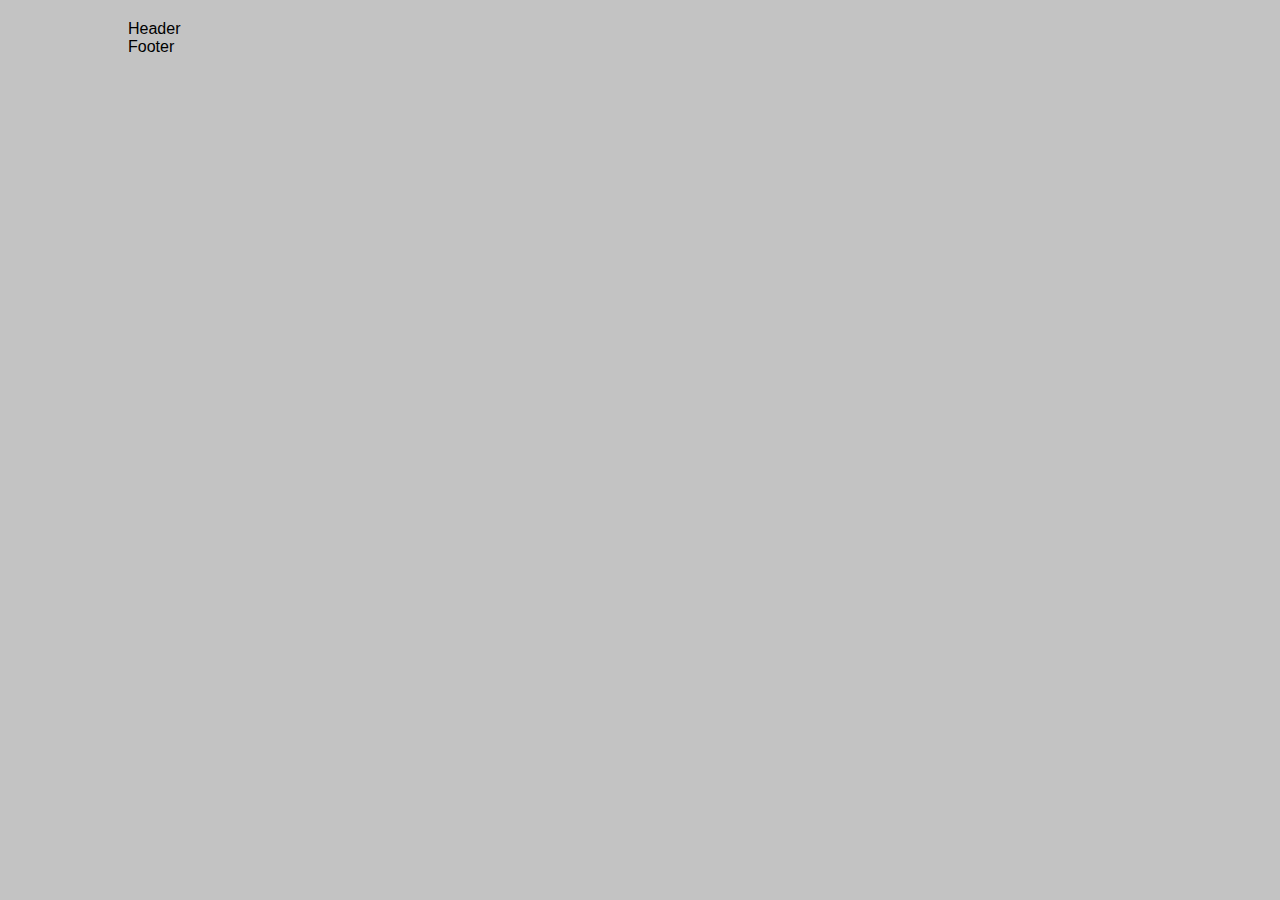
==== index.html @ 24248e2c "Add normalize.css and include it in HTML" ====
<!DOCTYPE html>
<html lang="en">

<head>
  <meta charset="UTF-8">
  <meta http-equiv="X-UA-Compatible" content="IE=edge">
  <meta name="viewport" content="width=device-width, initial-scale=1.0">
  <title>Document</title>
  <link rel="stylesheet" href="css/normalize.css" />
  <link rel="stylesheet" href="css/style.css" />
</head>

<body>
  <header>Header</header>
  <main></main>
  <footer>Footer</footer>
  <script src="js/script.js"></script>
</body>

</html>
---- css/style.css ----
body {
  width: 80%;
  margin: 20px auto;
  font-family: 'Segoe UI', Tahoma, Geneva, Verdana, sans-serif;
  background-color: #c3c3c3;
}

h1,
h2,
h3,
h4,
h5,
h6 {
  text-align: center;
}

img {
  display: block;
  margin: 0 auto;
}

button {
  display: block;
  margin: auto;
  padding: 5px 20px;
  border-color: #fff;
}

a[href*="google"] {
  display: block;
  text-align: center;
  font-size: 18px;
  color: #ED3A3B;
}
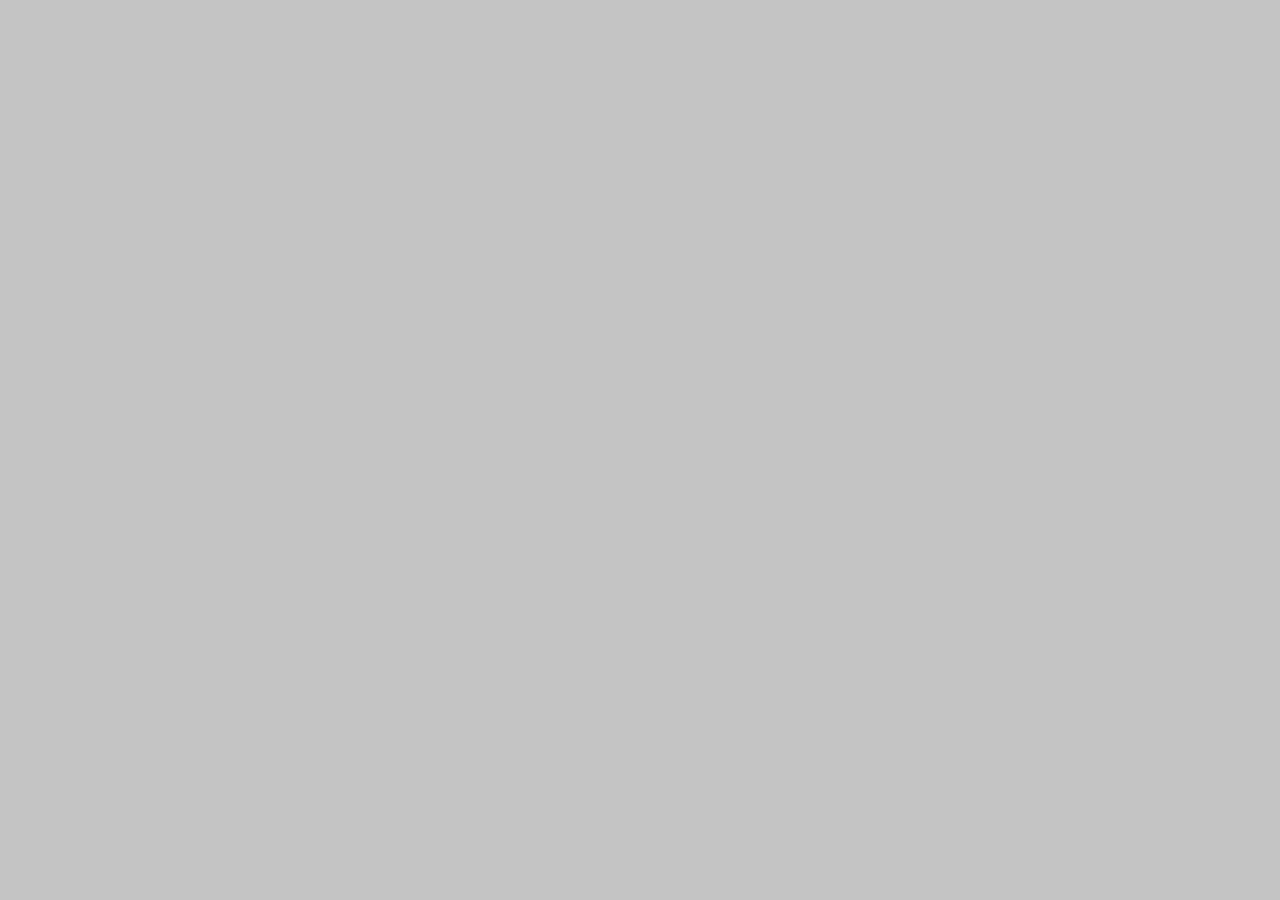
==== commit 8a62e4be: "Remove unnecessary HTML elements" ====
--- a/index.html
+++ b/index.html
@@ -11,10 +11,7 @@
 </head>
 
 <body>
-  <header>Header</header>
-  <main></main>
-  <footer>Footer</footer>
-  <script src="js/script.js"></script>
+
 </body>
 
 </html>
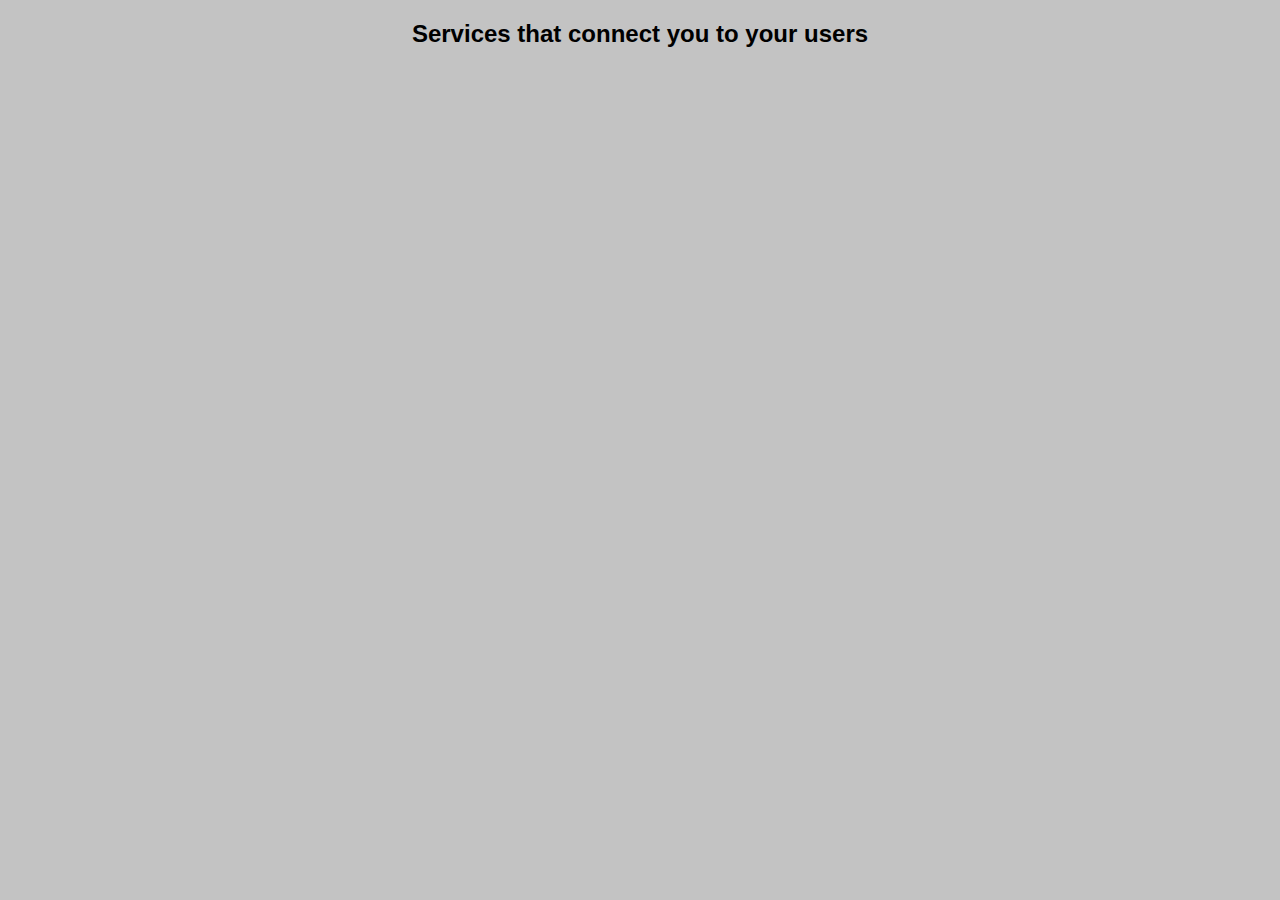
==== commit dc6df620: "Add basic structure" ====
--- a/index.html
+++ b/index.html
@@ -11,7 +11,12 @@
 </head>
 
 <body>
-
+  <section class="services">
+    <div class="container">
+      <h2>Services that connect you to your users</h2>
+      <div class="services-flex"></div>
+    </div>
+  </section>
 </body>
 
 </html>
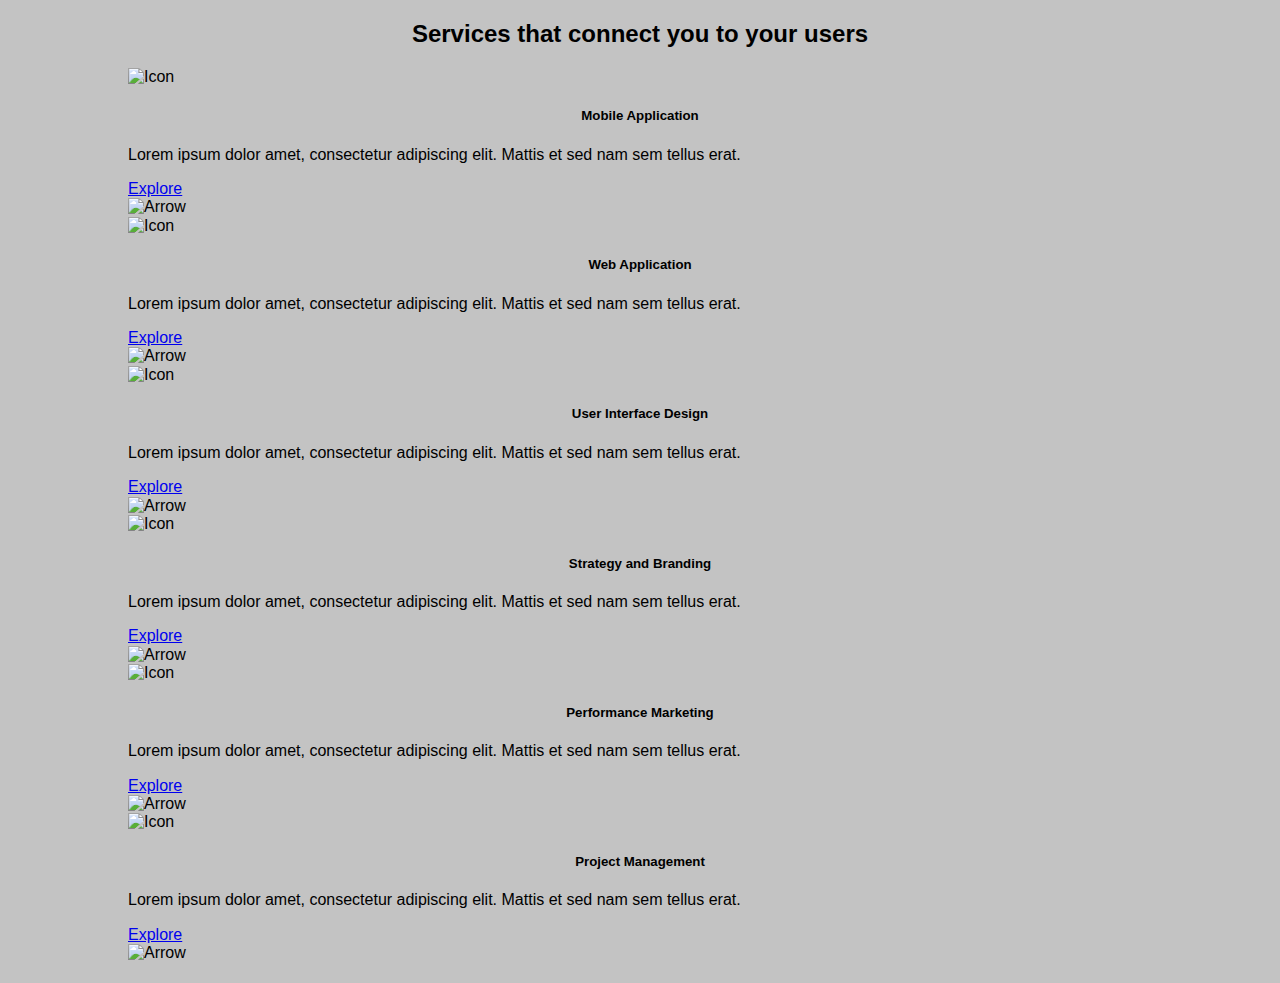
==== commit 28d77986: "Add flex-elements for cards" ====
--- a/index.html
+++ b/index.html
@@ -14,7 +14,69 @@
   <section class="services">
     <div class="container">
       <h2>Services that connect you to your users</h2>
-      <div class="services-flex"></div>
+      <div class="services-flex">
+
+        <div class="services-flex__item">
+          <img src="img/01.svg" alt="Icon">
+          <h5>Mobile Application</h5>
+          <p>Lorem ipsum dolor amet, consectetur adipiscing elit. Mattis et sed nam sem tellus erat.</p>
+          <div class='link-flex'>
+            <a href="#">Explore</a>
+            <img src="img/arrow-violet.svg" alt="Arrow">
+          </div>
+        </div>
+
+        <div class="services-flex__item">
+          <img src="img/02.svg" alt="Icon">
+          <h5>Web Application</h5>
+          <p>Lorem ipsum dolor amet, consectetur adipiscing elit. Mattis et sed nam sem tellus erat.</p>
+          <div class='link-flex'>
+            <a href="#">Explore</a>
+            <img src="img/arrow-violet.svg" alt="Arrow">
+          </div>
+        </div>
+
+        <div class="services-flex__item">
+          <img src="img/03.svg" alt="Icon">
+          <h5>User Interface Design</h5>
+          <p>Lorem ipsum dolor amet, consectetur adipiscing elit. Mattis et sed nam sem tellus erat.</p>
+          <div class='link-flex'>
+            <a href="#">Explore</a>
+            <img src="img/arrow-violet.svg" alt="Arrow">
+          </div>
+        </div>
+
+        <div class="services-flex__item">
+          <img src="img/04.svg" alt="Icon">
+          <h5>Strategy and Branding</h5>
+          <p>Lorem ipsum dolor amet, consectetur adipiscing elit. Mattis et sed nam sem tellus erat.</p>
+          <div class='link-flex'>
+            <a href="#">Explore</a>
+            <img src="img/arrow-violet.svg" alt="Arrow">
+          </div>
+        </div>
+
+        <div class="services-flex__item">
+          <img src="img/05.svg" alt="Icon">
+          <h5>Performance Marketing</h5>
+          <p>Lorem ipsum dolor amet, consectetur adipiscing elit. Mattis et sed nam sem tellus erat.</p>
+          <div class='link-flex'>
+            <a href="#">Explore</a>
+            <img src="img/arrow-violet.svg" alt="Arrow">
+          </div>
+        </div>
+
+        <div class="services-flex__item">
+          <img src="img/06.svg" alt="Icon">
+          <h5>Project Management</h5>
+          <p>Lorem ipsum dolor amet, consectetur adipiscing elit. Mattis et sed nam sem tellus erat.</p>
+          <div class='link-flex'>
+            <a href="#">Explore</a>
+            <img src="img/arrow-violet.svg" alt="Arrow">
+          </div>
+        </div>
+
+      </div>
     </div>
   </section>
 </body>
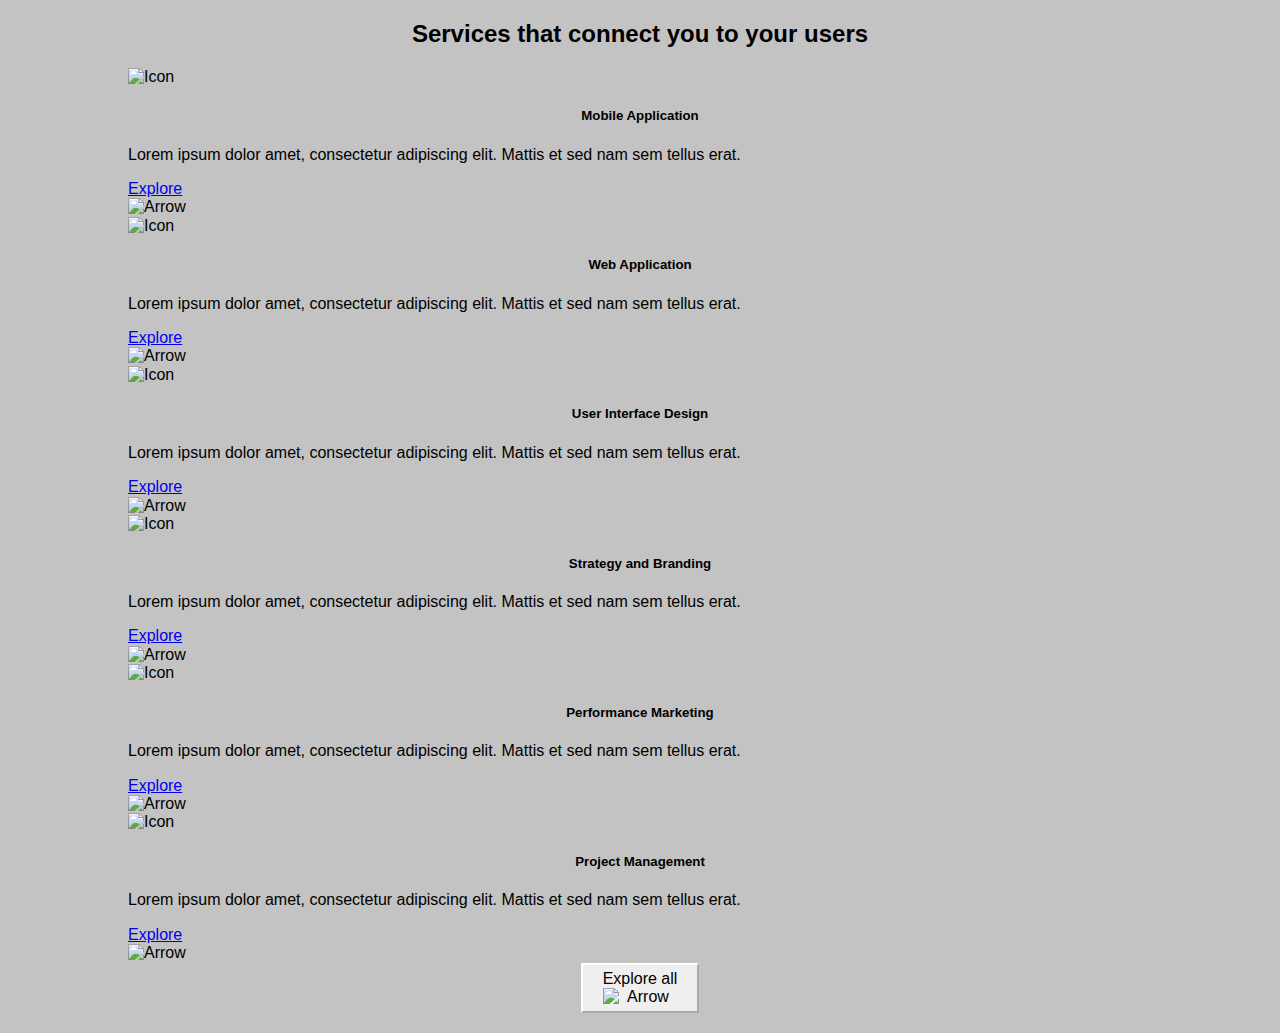
==== commit d624e150: "Add  button" ====
--- a/index.html
+++ b/index.html
@@ -75,10 +75,17 @@
             <img src="img/arrow-violet.svg" alt="Arrow">
           </div>
         </div>
-
+      </div>
+      <!--button -->
+      <div class="button-flex">
+        <button>
+          Explore all
+          <img src="img/arrow-white.svg" alt="Arrow">
+        </button>
       </div>
     </div>
   </section>
+
 </body>
 
 </html>
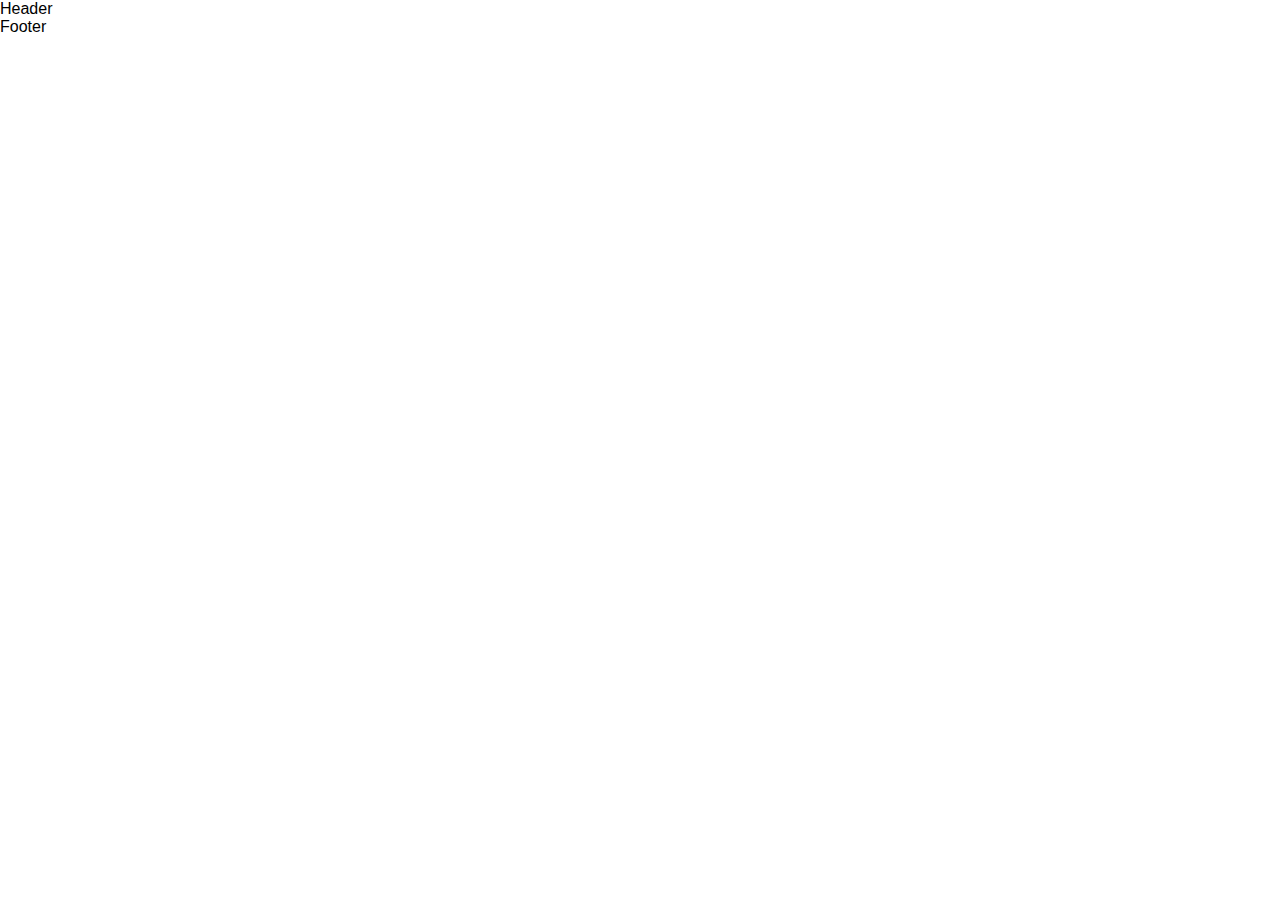
==== commit 58fdb34a: "Add normalize.css" ====
--- a/index.html
+++ b/index.html
@@ -11,81 +11,10 @@
 </head>
 
 <body>
-  <section class="services">
-    <div class="container">
-      <h2>Services that connect you to your users</h2>
-      <div class="services-flex">
-
-        <div class="services-flex__item">
-          <img src="img/01.svg" alt="Icon">
-          <h5>Mobile Application</h5>
-          <p>Lorem ipsum dolor amet, consectetur adipiscing elit. Mattis et sed nam sem tellus erat.</p>
-          <div class='link-flex'>
-            <a href="#">Explore</a>
-            <img src="img/arrow-violet.svg" alt="Arrow">
-          </div>
-        </div>
-
-        <div class="services-flex__item">
-          <img src="img/02.svg" alt="Icon">
-          <h5>Web Application</h5>
-          <p>Lorem ipsum dolor amet, consectetur adipiscing elit. Mattis et sed nam sem tellus erat.</p>
-          <div class='link-flex'>
-            <a href="#">Explore</a>
-            <img src="img/arrow-violet.svg" alt="Arrow">
-          </div>
-        </div>
-
-        <div class="services-flex__item">
-          <img src="img/03.svg" alt="Icon">
-          <h5>User Interface Design</h5>
-          <p>Lorem ipsum dolor amet, consectetur adipiscing elit. Mattis et sed nam sem tellus erat.</p>
-          <div class='link-flex'>
-            <a href="#">Explore</a>
-            <img src="img/arrow-violet.svg" alt="Arrow">
-          </div>
-        </div>
-
-        <div class="services-flex__item">
-          <img src="img/04.svg" alt="Icon">
-          <h5>Strategy and Branding</h5>
-          <p>Lorem ipsum dolor amet, consectetur adipiscing elit. Mattis et sed nam sem tellus erat.</p>
-          <div class='link-flex'>
-            <a href="#">Explore</a>
-            <img src="img/arrow-violet.svg" alt="Arrow">
-          </div>
-        </div>
-
-        <div class="services-flex__item">
-          <img src="img/05.svg" alt="Icon">
-          <h5>Performance Marketing</h5>
-          <p>Lorem ipsum dolor amet, consectetur adipiscing elit. Mattis et sed nam sem tellus erat.</p>
-          <div class='link-flex'>
-            <a href="#">Explore</a>
-            <img src="img/arrow-violet.svg" alt="Arrow">
-          </div>
-        </div>
-
-        <div class="services-flex__item">
-          <img src="img/06.svg" alt="Icon">
-          <h5>Project Management</h5>
-          <p>Lorem ipsum dolor amet, consectetur adipiscing elit. Mattis et sed nam sem tellus erat.</p>
-          <div class='link-flex'>
-            <a href="#">Explore</a>
-            <img src="img/arrow-violet.svg" alt="Arrow">
-          </div>
-        </div>
-      </div>
-      <!--button -->
-      <div class="button-flex">
-        <button>
-          Explore all
-          <img src="img/arrow-white.svg" alt="Arrow">
-        </button>
-      </div>
-    </div>
-  </section>
-
+  <header>Header</header>
+  <main></main>
+  <footer>Footer</footer>
+  <script src="js/script.js"></script>
 </body>
 
 </html>
--- a/css/style.css
+++ b/css/style.css
@@ -1,34 +1,4 @@
 body {
-  width: 80%;
-  margin: 20px auto;
+  margin: 0;
   font-family: 'Segoe UI', Tahoma, Geneva, Verdana, sans-serif;
-  background-color: #c3c3c3;
 }
-
-h1,
-h2,
-h3,
-h4,
-h5,
-h6 {
-  text-align: center;
-}
-
-img {
-  display: block;
-  margin: 0 auto;
-}
-
-button {
-  display: block;
-  margin: auto;
-  padding: 5px 20px;
-  border-color: #fff;
-}
-
-a[href*="google"] {
-  display: block;
-  text-align: center;
-  font-size: 18px;
-  color: #ED3A3B;
-}
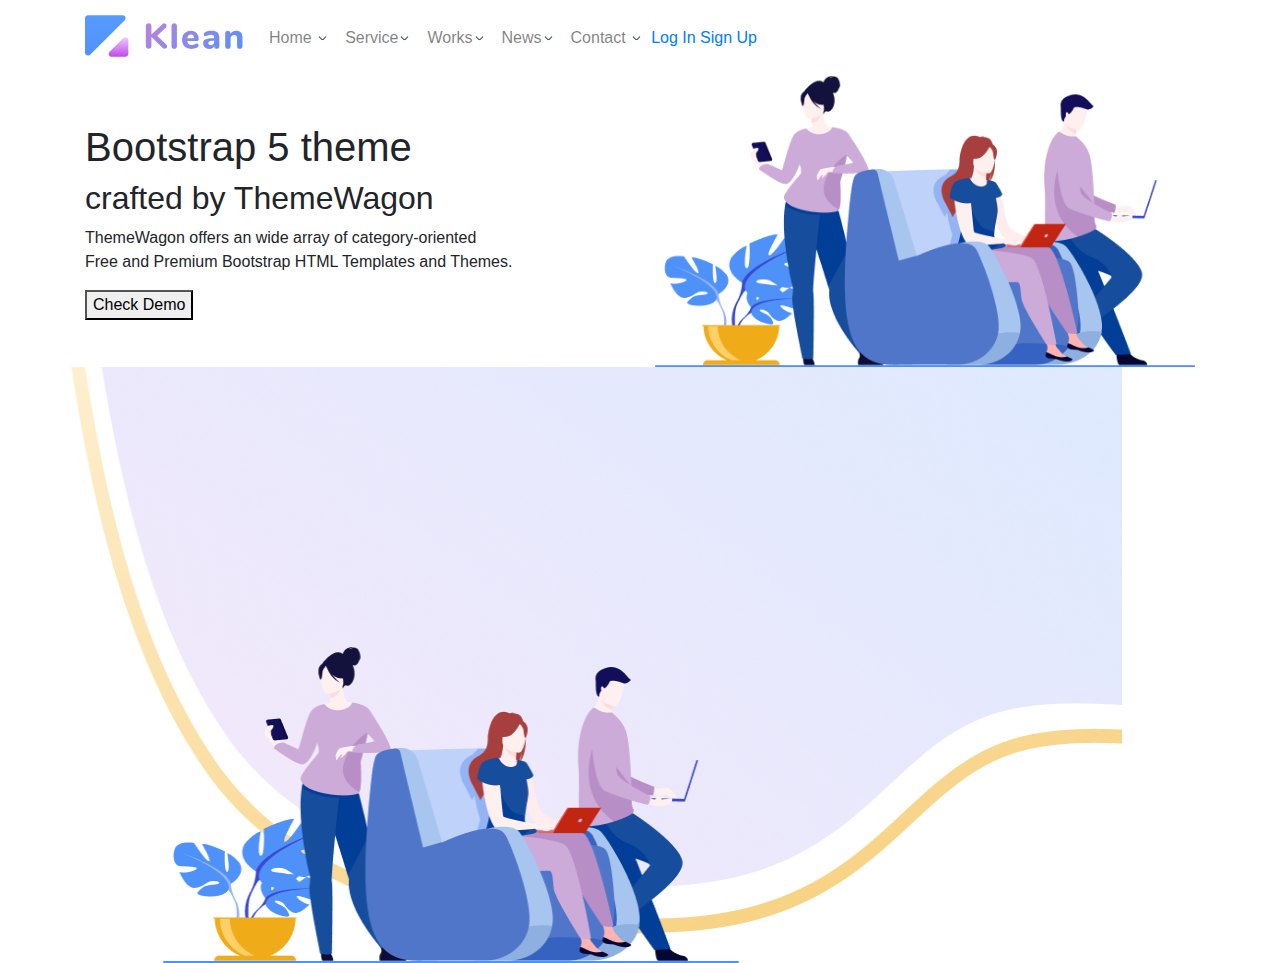
==== commit 884d0b88: "Add HTML-content" ====
--- a/index.html
+++ b/index.html
@@ -4,17 +4,87 @@
 <head>
   <meta charset="UTF-8">
   <meta http-equiv="X-UA-Compatible" content="IE=edge">
-  <meta name="viewport" content="width=device-width, initial-scale=1.0">
+  <meta name="viewport" content="width=device-width, initial-scale=1, maximum-scale=5">
   <title>Document</title>
-  <link rel="stylesheet" href="css/normalize.css" />
-  <link rel="stylesheet" href="css/style.css" />
+  <link rel="stylesheet" href="css/normalize.css">
+  <link rel="stylesheet" href="css/bootstrap.css">
+  <link rel="stylesheet" href="css/style.css">
 </head>
 
 <body>
-  <header>Header</header>
-  <main></main>
-  <footer>Footer</footer>
-  <script src="js/script.js"></script>
+  <!-- navigation -->
+  <header class="navigation">
+    <nav class="navbar navbar-expand-lg navbar-light text-center">
+      <div class="container">
+        <a class="navbar-brand" href="index.html">
+          <img class="img-fluid" width="160" src="images/logo.svg" alt="Logo">
+        </a>
+        <button class="navbar-toggler" type="button" data-bs-toggle="collapse" data-bs-target="#navbarSupportedContent"
+          aria-controls="navbarSupportedContent" aria-expanded="false" aria-label="Toggle navigation"> <span
+            class="navbar-toggler-icon"></span>
+        </button>
+        <div class="collapse navbar-collapse menu" id="navbarSupportedContent">
+          <ul class="navbar-nav">
+            <li> <a class="nav-link nav-item" href="#">Home <img src="images/angle-small-down.svg"
+                  alt="Drop down arrow"></a>
+            </li>
+            <li> <a class="nav-link nav-item" href="#">Service<img src="images/angle-small-down.svg"
+                  alt="Drop down arrow"></a>
+            </li>
+            <li> <a class="nav-link nav-item" href="#">Works<img src="images/angle-small-down.svg"
+                  alt="Drop down arrow"></a>
+            </li>
+            <li> <a class="nav-link nav-item" href="#">News<img src="images/angle-small-down.svg"
+                  alt="Drop down arrow"></a>
+            </li>
+            <li> <a class="nav-link nav-item" href="#">Contact <img src="images/angle-small-down.svg"
+                  alt="Drop down arrow"></a>
+
+            </li>
+          </ul>
+          <div class='nav-buttons'>
+            <a href="#" class="btn-log-in">Log In</a>
+            <a href="#" class="btn-sign-up">Sign Up</a>
+          </div>
+        </div>
+      </div>
+    </nav>
+  </header>
+
+  <!-- content -->
+  <section class="position-relative overflow-hidden">
+    <div class="container">
+      <div class="row align-items-center justify-content-center">
+        <div class="col-lg-6 mb-5 mb-lg-0">
+          <div class="block content">
+            <h1 class="first-heading">Bootstrap 5 theme</h1>
+            <h2 class="second-heading"><span class="second-heading-normal">crafted by </span><span
+                class="second-heading-bold">ThemeWagon</span></h2>
+            <p class="heading-content">ThemeWagon offers an wide array of category-oriented
+              <br>Free and Premium Bootstrap HTML Templates and Themes.
+            </p>
+            <button type="button" class="btn-check-demo">Check Demo</button>
+          </div>
+        </div>
+
+        <!-- illustration small screen -->
+        <div class="col-lg-6">
+          <div class="ps-lg-5 text-center">
+            <img src="images/image.png" alt="Illustration" class="illustration-small w-100">
+          </div>
+        </div>
+      </div>
+    </div>
+  </section>
+
+  <!-- illustration large screen -->
+  <div class='illustration-full'>
+    <img src="images/Illusration.png" alt="Illustration" class="illustration" width="1122" height="596">
+  </div>
+
+  <!-- # JS Plugins -->
+  <script src="js/bootstrap.min.js"></script>
+
 </body>
 
 </html>
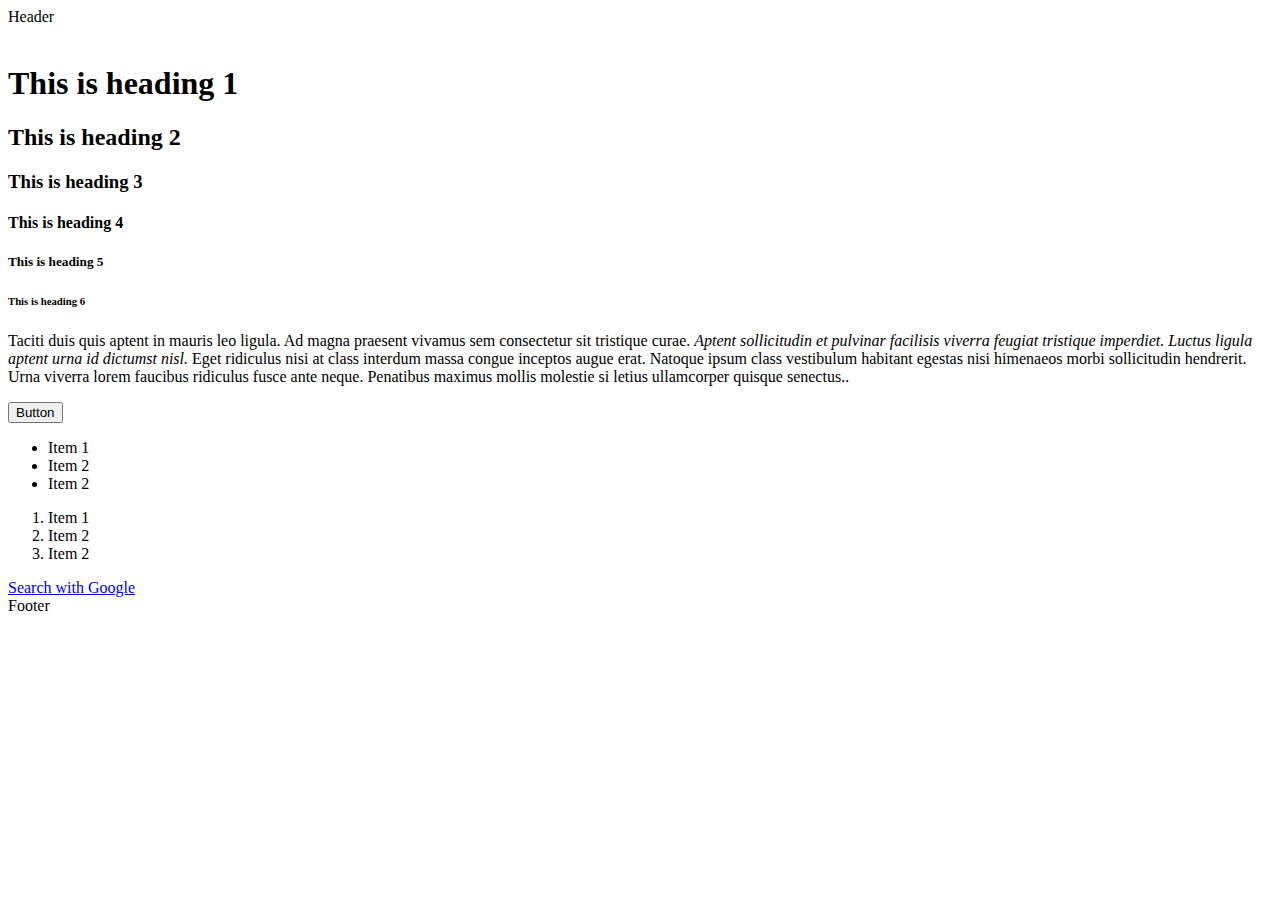
==== commit 59bee81a: "Remove internal CSS" ====
--- a/index.html
+++ b/index.html
@@ -4,87 +4,54 @@
 <head>
   <meta charset="UTF-8">
   <meta http-equiv="X-UA-Compatible" content="IE=edge">
-  <meta name="viewport" content="width=device-width, initial-scale=1, maximum-scale=5">
+  <meta name="viewport" content="width=device-width, initial-scale=1.0">
   <title>Document</title>
-  <link rel="stylesheet" href="css/normalize.css">
-  <link rel="stylesheet" href="css/bootstrap.css">
-  <link rel="stylesheet" href="css/style.css">
+  <link rel="stylesheet" href="css/style.css" />
 </head>
 
 <body>
-  <!-- navigation -->
-  <header class="navigation">
-    <nav class="navbar navbar-expand-lg navbar-light text-center">
-      <div class="container">
-        <a class="navbar-brand" href="index.html">
-          <img class="img-fluid" width="160" src="images/logo.svg" alt="Logo">
-        </a>
-        <button class="navbar-toggler" type="button" data-bs-toggle="collapse" data-bs-target="#navbarSupportedContent"
-          aria-controls="navbarSupportedContent" aria-expanded="false" aria-label="Toggle navigation"> <span
-            class="navbar-toggler-icon"></span>
-        </button>
-        <div class="collapse navbar-collapse menu" id="navbarSupportedContent">
-          <ul class="navbar-nav">
-            <li> <a class="nav-link nav-item" href="#">Home <img src="images/angle-small-down.svg"
-                  alt="Drop down arrow"></a>
-            </li>
-            <li> <a class="nav-link nav-item" href="#">Service<img src="images/angle-small-down.svg"
-                  alt="Drop down arrow"></a>
-            </li>
-            <li> <a class="nav-link nav-item" href="#">Works<img src="images/angle-small-down.svg"
-                  alt="Drop down arrow"></a>
-            </li>
-            <li> <a class="nav-link nav-item" href="#">News<img src="images/angle-small-down.svg"
-                  alt="Drop down arrow"></a>
-            </li>
-            <li> <a class="nav-link nav-item" href="#">Contact <img src="images/angle-small-down.svg"
-                  alt="Drop down arrow"></a>
+  <header>Header</header>
+  <main>
+    <img src="https://developer.mozilla.org/assets/mdn_contributor.png" alt="">
+    <h1>This is heading 1</h1>
+    <h2>This is heading 2</h2>
+    <h3>This is heading 3</h3>
+    <h4>This is heading 4</h4>
+    <h5>This is heading 5</h5>
+    <h6>This is heading 6</h6>
+    <p>Taciti duis quis aptent in mauris leo ligula. Ad magna praesent vivamus sem consectetur sit tristique curae.
+      <span style="font-style: italic;">Aptent sollicitudin et pulvinar facilisis viverra feugiat tristique imperdiet.
+        Luctus ligula aptent urna id
+        dictumst
+        nisl.</span>
+      Eget ridiculus nisi at class interdum massa congue inceptos augue erat. Natoque ipsum class vestibulum
+      habitant
+      egestas nisi himenaeos morbi sollicitudin hendrerit. Urna viverra lorem faucibus ridiculus fusce ante neque.
+      Penatibus
+      maximus mollis molestie si letius ullamcorper quisque senectus..
+    </p>
+    <button>Button</button>
+    <!--unordered list-->
+    <div id='list-1'>
+      <ul>
+        <li>Item 1</li>
+        <li>Item 2</li>
+        <li>Item 2</li>
+      </ul>
+    </div>
+    <!--ordered list-->
+    <div id='list-2'>
+      <ol>
+        <li>Item 1</li>
+        <li>Item 2</li>
+        <li>Item 2</li>
+      </ol>
+    </div>
 
-            </li>
-          </ul>
-          <div class='nav-buttons'>
-            <a href="#" class="btn-log-in">Log In</a>
-            <a href="#" class="btn-sign-up">Sign Up</a>
-          </div>
-        </div>
-      </div>
-    </nav>
-  </header>
-
-  <!-- content -->
-  <section class="position-relative overflow-hidden">
-    <div class="container">
-      <div class="row align-items-center justify-content-center">
-        <div class="col-lg-6 mb-5 mb-lg-0">
-          <div class="block content">
-            <h1 class="first-heading">Bootstrap 5 theme</h1>
-            <h2 class="second-heading"><span class="second-heading-normal">crafted by </span><span
-                class="second-heading-bold">ThemeWagon</span></h2>
-            <p class="heading-content">ThemeWagon offers an wide array of category-oriented
-              <br>Free and Premium Bootstrap HTML Templates and Themes.
-            </p>
-            <button type="button" class="btn-check-demo">Check Demo</button>
-          </div>
-        </div>
-
-        <!-- illustration small screen -->
-        <div class="col-lg-6">
-          <div class="ps-lg-5 text-center">
-            <img src="images/image.png" alt="Illustration" class="illustration-small w-100">
-          </div>
-        </div>
-      </div>
-    </div>
-  </section>
-
-  <!-- illustration large screen -->
-  <div class='illustration-full'>
-    <img src="images/Illusration.png" alt="Illustration" class="illustration" width="1122" height="596">
-  </div>
-
-  <!-- # JS Plugins -->
-  <script src="js/bootstrap.min.js"></script>
-
+    <a href="https://www.google.com/" target="_blank">Search with Google</a>
+  </main>
+  <footer>Footer</footer>
+  <script src="js/script.js"></script>
 </body>
 
 </html>
